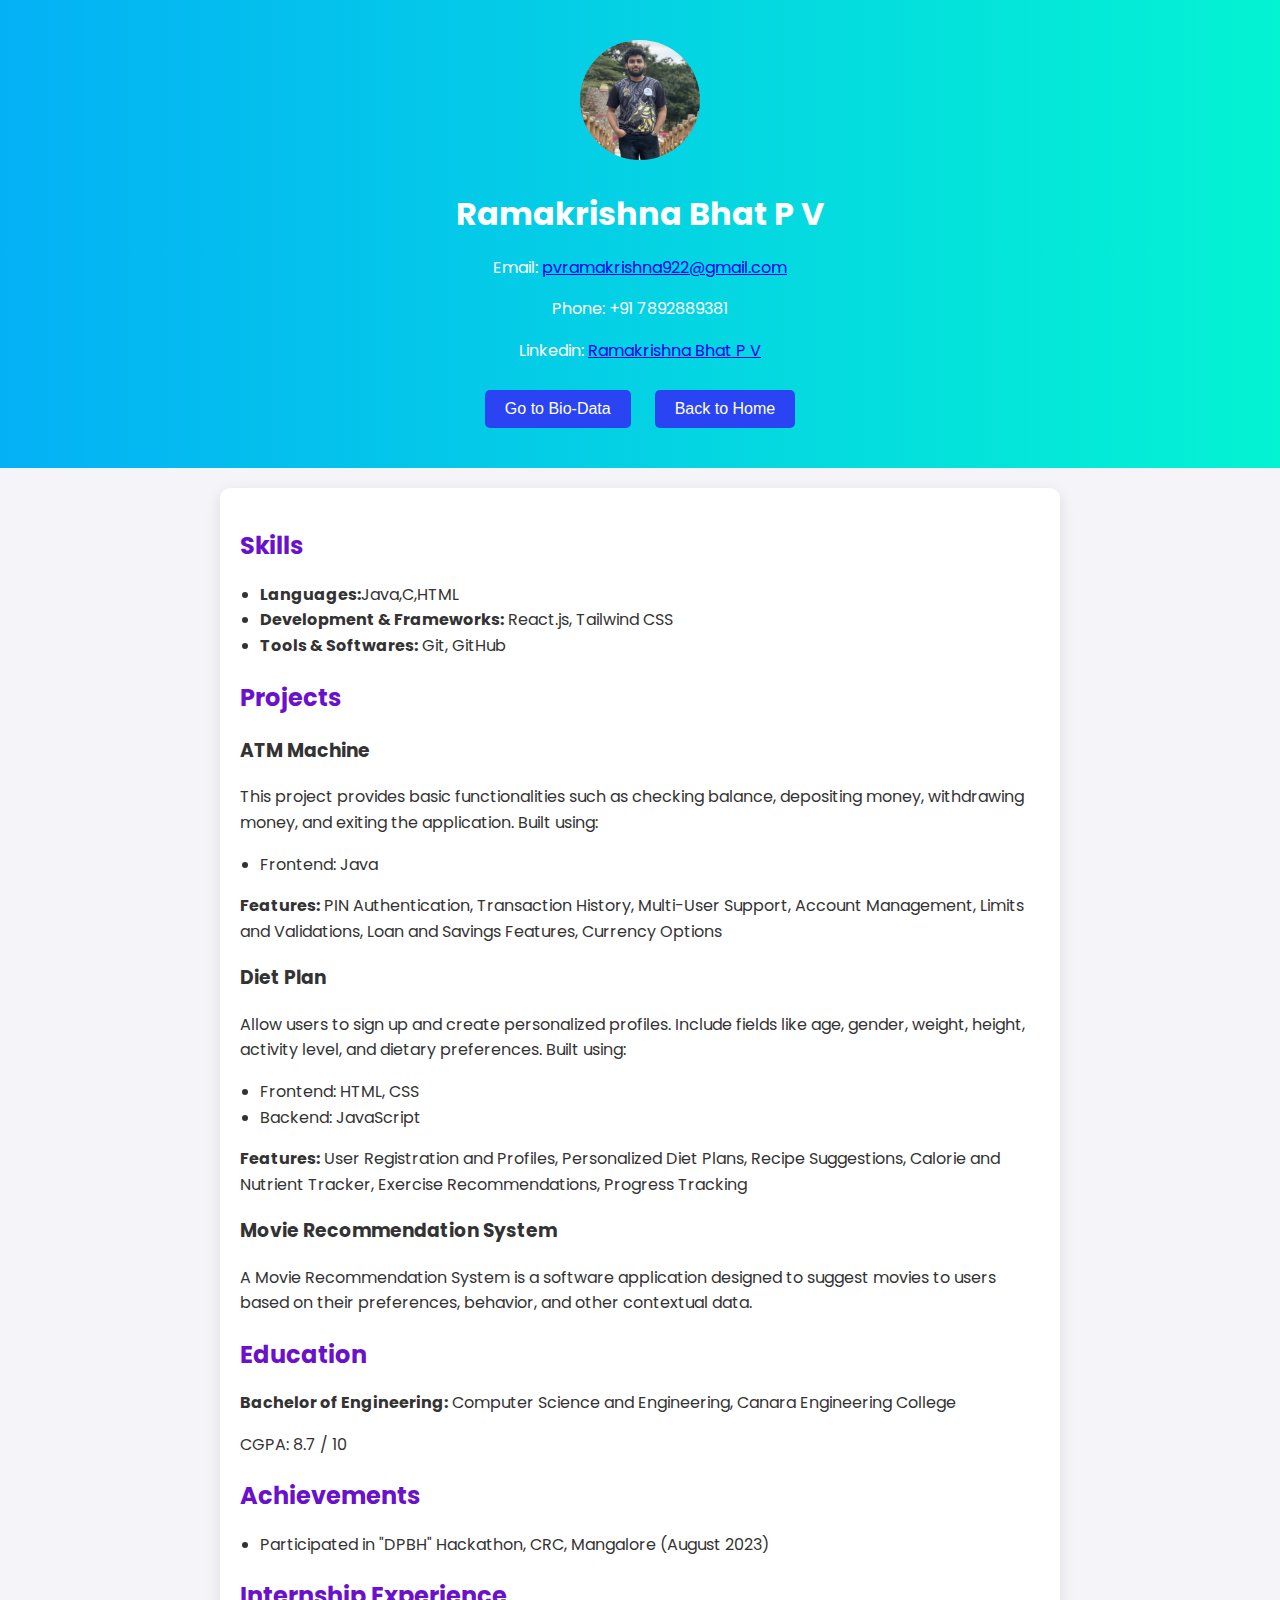
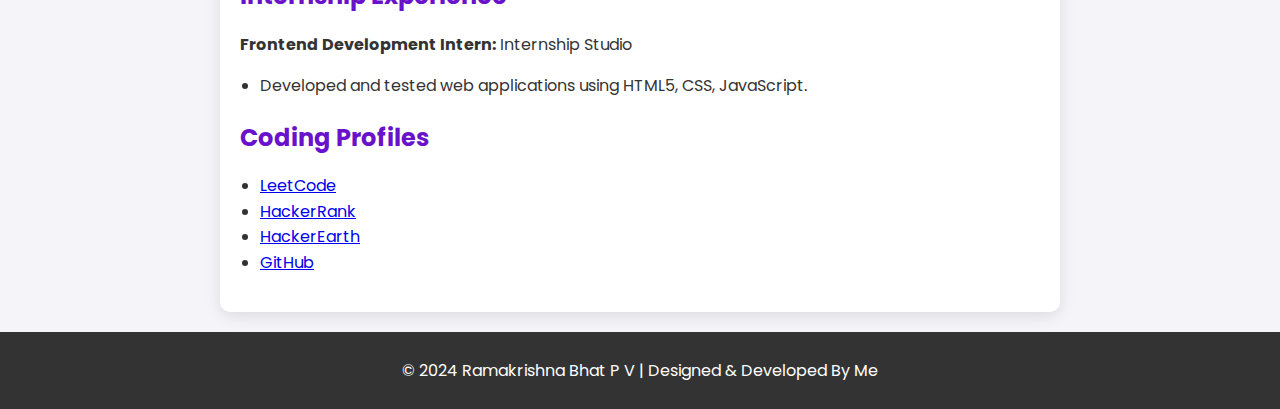
==== Resume-main/resume.html @ 9867ff83 "first commit" ====
<!DOCTYPE html>
<html lang="en">

<head>
  <meta charset="UTF-8">
  <meta name="viewport" content="width=device-width, initial-scale=1.0">
  <title>Resume - Ramakrishna Bhat P V</title>
  <link rel="stylesheet" href="style.css">
  <link href="https://fonts.googleapis.com/css2?family=Poppins:wght@300;400;600&display=swap" rel="stylesheet">
</head>

<body>
  <header>
    <div class="profile">
      <img src="Rama.jpg" alt="Profile Picture" class="profile-img">
      <h1>Ramakrishna Bhat P V</h1>
      <p>Email: <a href="mailto:pvramakrishna922@gmail.com">pvramakrishna922@gmail.com</a></p>
      <p>Phone: +91 7892889381</p>
      <p>Linkedin: <a href="https://www.linkedin.com/feed/">Ramakrishna Bhat P V
        </a></p>
        <!-- Two Buttons -->
        <button onclick="location.href='biodata.html'">Go to Bio-Data</button>
        <button onclick="location.href='index.html'">Back to Home</button>
    </div>
  </header>

  <main>
    <!-- Skills Section -->
    <section class="skills">
      <h2>Skills</h2>
      <ul>
        <li><strong>Languages:</strong>Java,C,HTML</li>
        <li><strong>Development & Frameworks:</strong> React.js, Tailwind CSS</li>
        <li><strong>Tools & Softwares:</strong> Git, GitHub</li>
      </ul>
    </section>

    <!-- Projects Section -->
    <section class="projects">
      <h2>Projects</h2>
      <div class="project">
        <h3>ATM Machine</h3>
        <p>This project provides basic functionalities such as checking balance, depositing money, withdrawing money, and exiting the application. Built using:</p>
        <ul>
          <li>Frontend: Java</li>
        </ul>
        <p><strong>Features:</strong> PIN Authentication, Transaction History, Multi-User Support,  Account Management, Limits and Validations, Loan and Savings Features, Currency Options</p>
      </div>
      <div class="project">
        <h3>Diet Plan</h3>
        <p> Allow users to sign up and create personalized profiles. Include fields like age, gender, weight, height, activity level, and dietary preferences. Built using:</p>
        <ul>
          <li>Frontend: HTML, CSS</li>
          <li>Backend: JavaScript</li>
        </ul>
        <p><strong>Features:</strong> User Registration and Profiles, Personalized Diet Plans, Recipe Suggestions, Calorie and Nutrient Tracker, Exercise Recommendations, Progress Tracking</p>
      </div>
      <div class="project">
        <h3>Movie Recommendation System</h3>
        <p>A Movie Recommendation System is a software application designed to suggest movies to users based on their preferences, behavior, and other contextual data.
        </p>
      </div>
    </section>

    <!-- Education Section -->
    <section class="education">
      <h2>Education</h2>
      <p><strong>Bachelor of Engineering:</strong> Computer Science and Engineering, Canara Engineering College</p>
      <p>CGPA: 8.7 / 10</p>
    </section>

    <!-- Achievements Section -->
    <section class="achievements">
      <h2>Achievements</h2>
      <ul>
        <li>Participated in "DPBH" Hackathon, CRC, Mangalore (August 2023)</li>
      </ul>
    </section>

    <!-- Internship Experience Section -->
    <section class="experience">
      <h2>Internship Experience</h2>
      <p><strong>Frontend Development Intern:</strong> Internship Studio</p>
      <ul>
        <li>Developed and tested web applications using HTML5, CSS, JavaScript.</li>
      </ul>
    </section>

    <!-- Coding Profiles Section -->
    <section class="coding-profiles">
      <h2>Coding Profiles</h2>
      <ul>
        <li><a href="https://leetcode.com" target="_blank">LeetCode</a></li>
        <li><a href="https://www.hackerrank.com" target="_blank">HackerRank</a></li>
        <li><a href="https://www.hackerearth.com" target="_blank">HackerEarth</a></li>
        <li><a href="https://github.com" target="_blank">GitHub</a></li>
      </ul>
    </section>
  </main>

  <footer>
    <p>© 2024 Ramakrishna Bhat P V | Designed & Developed By Me
    </p>
  </footer>
</body>

</html>
---- Resume-main/style.css ----
/* General Styling */
body {
    font-family: 'Poppins', sans-serif;
    margin: 0;
    padding: 0;
    background: #f4f4f9;
    color: #333;
    line-height: 1.6;
    overflow-x: hidden;
}

/* Header Styling */
header {
    background: linear-gradient(to right, #04b1f5, #04f3d3);
    color: white;
    text-align: center;
    padding: 30px 20px;
}

.profile-img {
    width: 120px;
    height: 120px;
    border-radius: 50%;
    margin: 10px auto;
}

h1 {
    margin: 10px 0;
    font-size: 2rem;
}

/* Main Content Styling */
main {
    max-width: 800px;
    margin: 20px auto;
    padding: 20px;
    background: white;
    border-radius: 10px;
    box-shadow: 0 4px 15px rgba(0, 0, 0, 0.1);
}

section {
    margin-bottom: 20px;
}

h2 {
    margin-bottom: 10px;
    font-size: 1.5rem;
    color: #6a11cb;
}

ul {
    list-style-type: disc;
    padding-left: 20px;
}

.project, .education, .achievements, .experience, .coding-profiles {
    margin-bottom: 15px;
}

/* Footer Styling */
footer {
    text-align: center;
    background: #333;
    color: white;
    padding: 10px 0;
}
button {
    background: #2a44f3;
    color: white;
    padding: 10px 20px;
    border: none;
    border-radius: 5px;
    font-size: 1rem;
    cursor: pointer;
    margin: 10px;
    transition: all 0.3s;
}

button:hover {
    background: #f2e9e4;
    color: #4a4e69;
    box-shadow: 0 4px 10px rgba(0, 0, 0, 0.2);
}
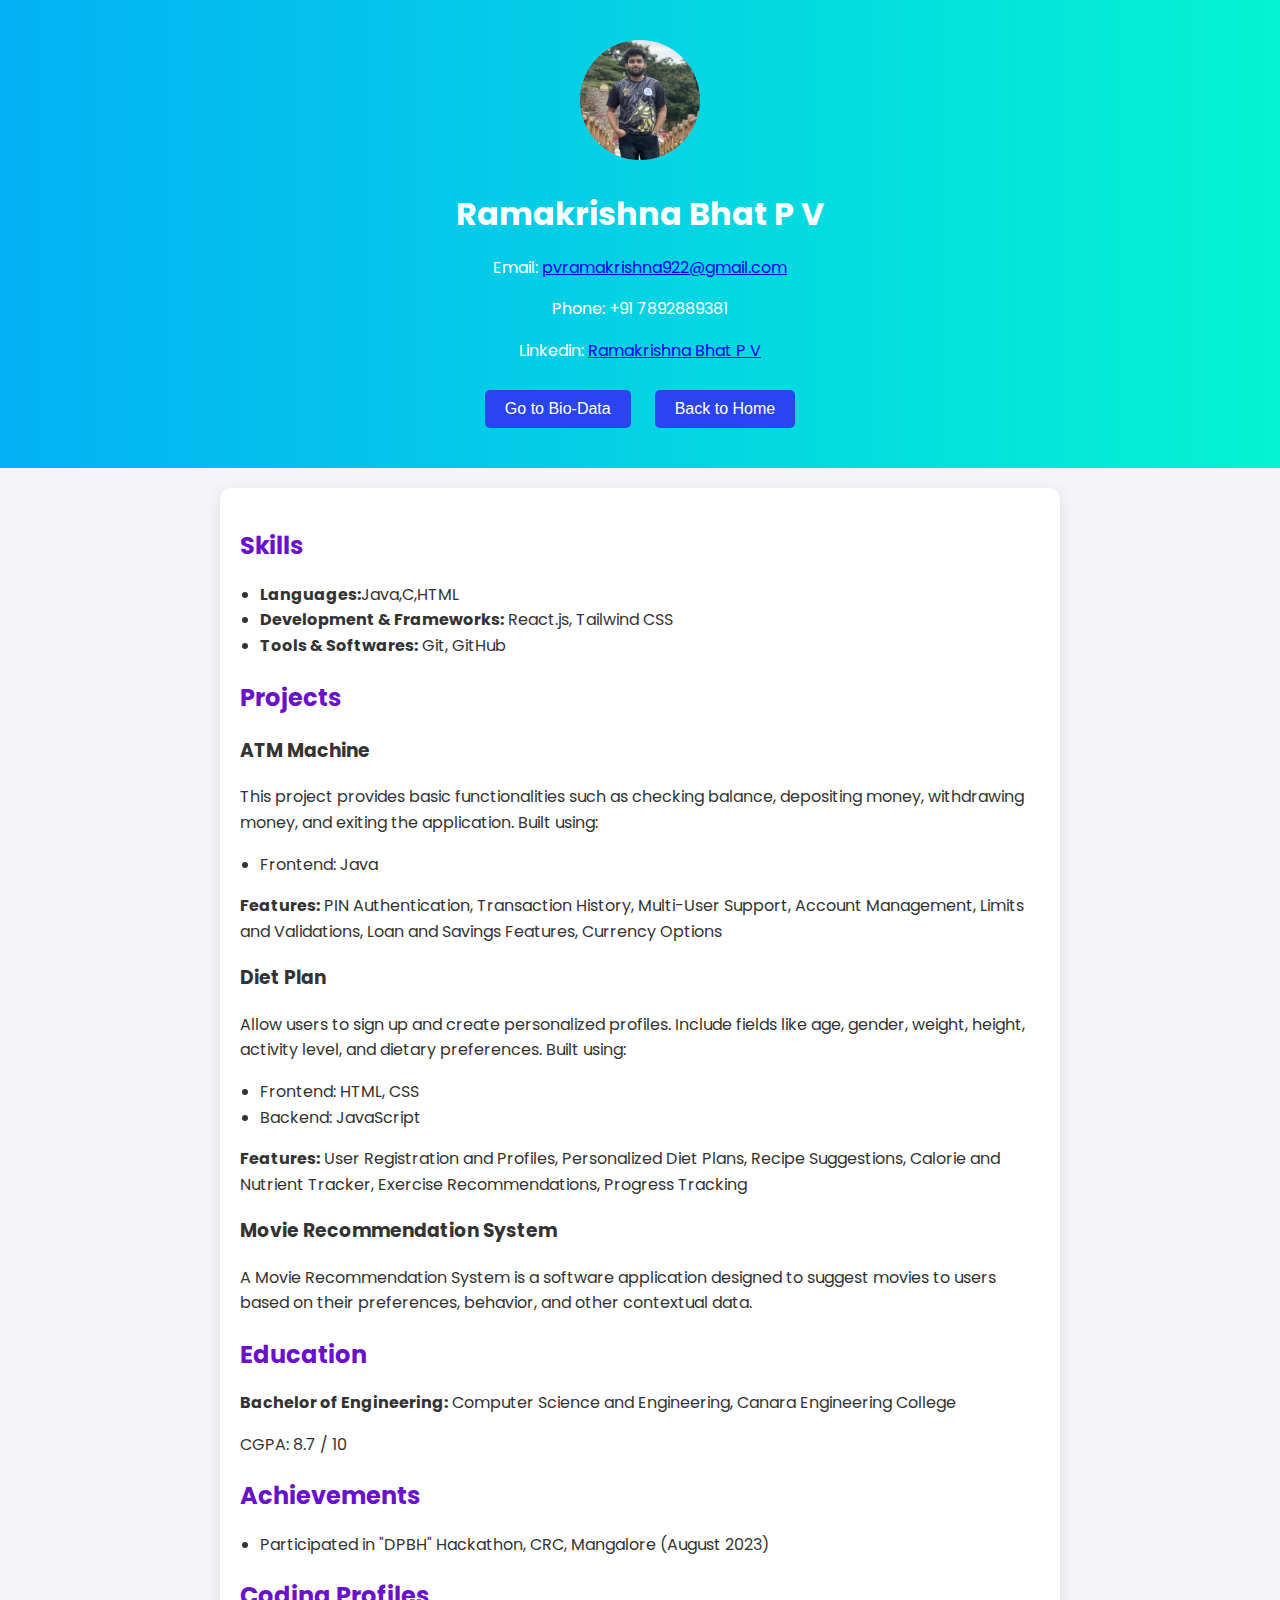
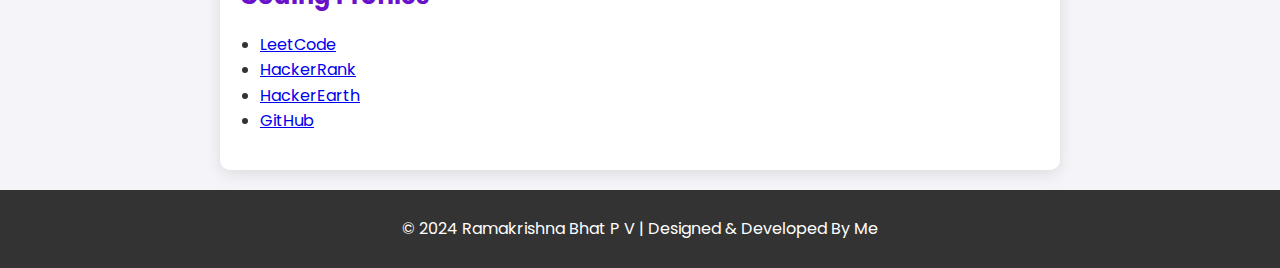
==== commit 1d32feb3: "first commit" ====
--- a/Resume-main/resume.html
+++ b/Resume-main/resume.html
@@ -78,13 +78,6 @@
     </section>
 
     <!-- Internship Experience Section -->
-    <section class="experience">
-      <h2>Internship Experience</h2>
-      <p><strong>Frontend Development Intern:</strong> Internship Studio</p>
-      <ul>
-        <li>Developed and tested web applications using HTML5, CSS, JavaScript.</li>
-      </ul>
-    </section>
 
     <!-- Coding Profiles Section -->
     <section class="coding-profiles">
